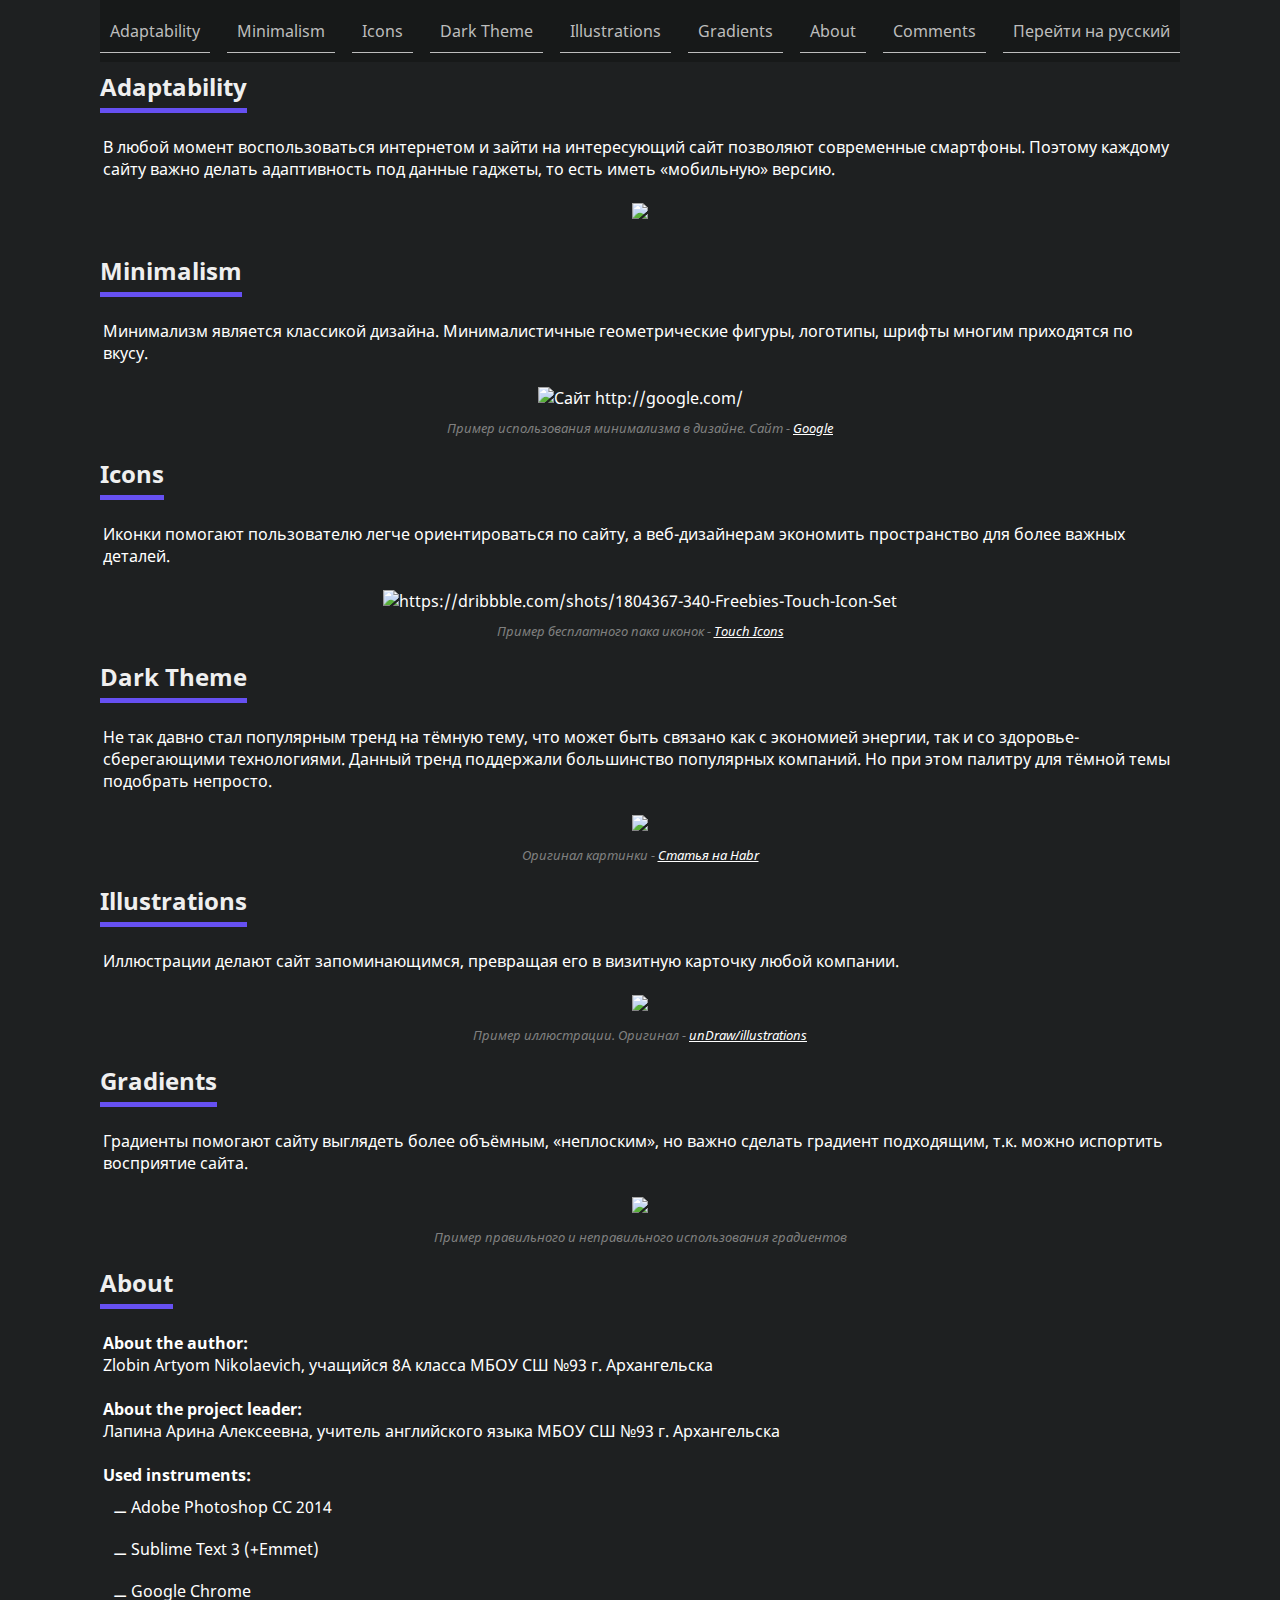
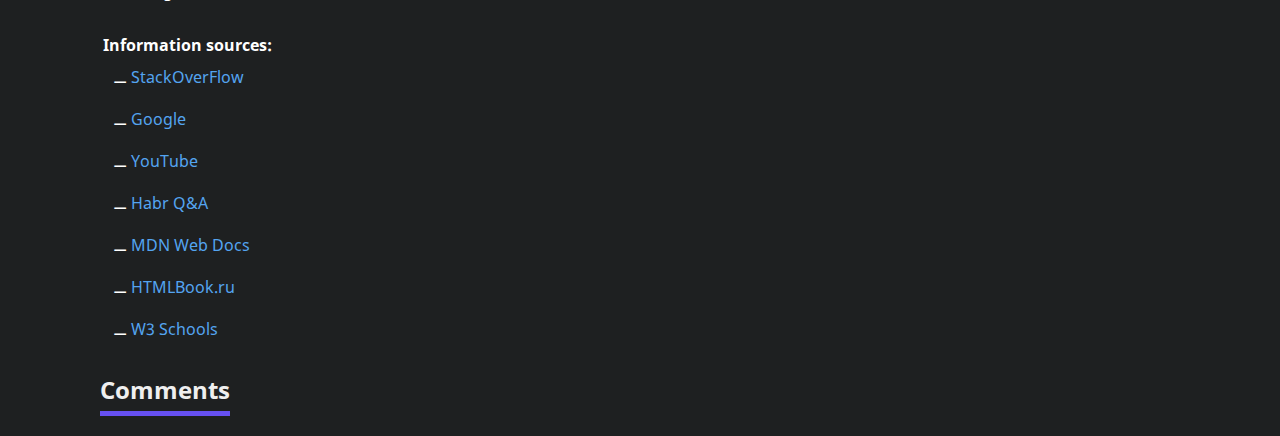
==== eng.html @ d15324bb "Update" ====
<!DOCTYPE html>
<html>
    <head>
        <meta charset="UTF-8">
        <meta name="viewport" content="width=device-width, initial-scale=1.0">
        <title>Modern web-design trends</title>
        <link rel="stylesheet" href="style.css">
        <script type="text/javascript" src="https://vk.com/js/api/openapi.js?169"></script>

        <script type="text/javascript">
          VK.init({apiId: 7828537, onlyWidgets: true});
        </script>

    </head>
    <body>
        <div id="loading">
            <span id="l1"></span>
            <span id="l2"></span>
            <span id="l3"></span>
            <span id="l4"></span>
        </div>
        <header>
            <div class="wrapper">
            <div id="menu-burger">
               <span id="bar1"></span>
               <span id="bar2"></span>
               <span id="bar3"></span>
            </div>
            <div id="menu">
            <h1>Menu</h1>
            <ul>
                <li>
                    <a class="menu-button" href="#adaptive">Adaptability</a>
                </li>
                <li>
                    <a class="menu-button" href="#minimal">Minimalism</a>
                </li>
                <li>
                    <a class="menu-button" href="#icons">Icons</a>
                </li>
                <li>
                    <a class="menu-button" href="#darktheme">Dark Theme</a>
                </li>
                <li>
                    <a class="menu-button" href="#illustrations">Illustrations</a>
                </li>
                <li>
                    <a class="menu-button" href="#gradients">Gradients</a>
                </li>
                <li>
                    <a class="menu-button" href="#about">About</a>
                </li>
                <li>
                    <a class="menu-button" href="#comments">Comments</a>
                </li>
                <li>
                    <a class="menu-button" href="index.html">Перейти на русский</a>
                </li>
            </ul>
        </div>
            </div>
        </header>
    <div id="content">
    <div id="adaptive">
        <div class="wrapper">
            <h2 class="title">
                Adaptability
            </h2>
            <div class="text">
                В любой момент воспользоваться интернетом и зайти на интересующий сайт позволяют современные смартфоны. Поэтому каждому сайту важно делать адаптивность под данные гаджеты, то есть иметь «мобильную» версию.
            </div>
            <div class="imgs">
                <div class="img"><img src="imgs/adaptive_01.jpg"></div>
            </div>
        </div>
    </div>
    <div id="minimal">
        <div class="wrapper">
            <h2 class="title">
                Minimalism
            </h2>
            <div class="text">
                Минимализм является классикой дизайна. Минималистичные геометрические фигуры, логотипы, шрифты многим приходятся по вкусу.
            </div>
            <div class="imgs">
                
                <div class="img"><img src="imgs/minimalism_01.jpg" alt="Сайт http://google.com/">
                <p>Пример использования минимализма в дизайне. Сайт - <a href="https://google.com">Google</a></p></div>
            </div>
        </div>
    </div>
    <div id="icons">
        <div class="wrapper">
            <h2 class="title">
                Icons
            </h2>
            <div class="text">
                Иконки помогают пользователю легче ориентироваться по сайту, а веб-дизайнерам экономить пространство для более важных деталей.
            </div>
            <div class="imgs">
                <div class="img"><img src="imgs/icons_01.jpg" alt="https://dribbble.com/shots/1804367-340-Freebies-Touch-Icon-Set">
                <p>Пример бесплатного пака иконок - <a href="https://dribbble.com/shots/1804367-340-Freebies-Touch-Icon-Set">Touch Icons</a></p></div>
            </div>
        </div>
    </div>
    <div id="darktheme">
        <div class="wrapper">
            <h2 class="title">
                Dark Theme
            </h2>
            <div class="text">
                Не так давно стал популярным тренд на тёмную тему, что может быть связано как с экономией энергии, так и со здоровье-сберегающими технологиями. Данный тренд поддержали большинство популярных компаний. Но при этом палитру для тёмной темы подобрать непросто.
            </div>
            <div class="imgs">
                <div class="img"><img src="imgs/darktheme_01.jpeg">
                <p>Оригинал картинки - <a href="https://habr.com/ru/company/funcorp/blog/506770/">Статья на Habr</a></p></div>
            </div>
        </div>
    </div>
    <div id="illustrations">
        <div class="wrapper">
            <h2 class="title">
                Illustrations
            </h2>
            <div class="text">
                Иллюстрации делают сайт запоминающимся, превращая его в визитную карточку любой компании. 
            </div>
            <div class="imgs">
                <div class="img"><img src="imgs/illustrations_01.png">
                <p>Пример иллюстрации. Оригинал - <a href="https://undraw.co/illustrations">unDraw/illustrations</a></p></div>
            </div>
        </div>
    </div>
    <div id="gradients">
        <div class="wrapper">
            <h2 class="title">
                Gradients
            </h2>
            <div class="text">
               Градиенты помогают сайту выглядеть более объёмным, «неплоским», но важно сделать градиент подходящим, т.к. можно испортить восприятие сайта.
            </div>
            <div class="imgs">
                <div class="img"><img src="imgs/gradients_01.jpg">
                    <p>Пример правильного и неправильного использования градиентов</p></div>
            </div>
        </div>
    </div>
    <div id="about">
        <div class="wrapper">
            <h2 class="title">
                About
            </h2>
            <div class="text">
                <h4>About the author:</h4>
                <p>Zlobin Artyom Nikolaevich, 
                учащийся 8А класса МБОУ СШ №93 г. Архангельска</p>
               <br/>

                <h4>About the project leader:</h4>
                <p>Лапина Арина Алексеевна, учитель английского языка МБОУ СШ №93 г. Архангельска</p>
                <br/>

                <h4>Used instruments:</h4>
                <ul>
                    <li>
                        Adobe Photoshop CC 2014
                    </li>
                    <li>
                        Sublime Text 3 (+Emmet)
                    </li>
                    <li>
                        Google Chrome
                    </li>
                </ul>
                <br/>

                <h4>Information sources:</h4>
                <ul>
                    <li>
                        <a href="https://stackoverflow.com/">StackOverFlow</a>
                    </li>
                    <li>
                        <a href="https://google.com/">Google</a>
                    </li>
                    <li>
                        <a href="https://youtube.com/">YouTube</a>
                    </li>
                    <li>
                        <a href="https://qna.habr.com/">Habr Q&A</a>
                    </li>
                    <li>
                        <a href="https://developer.mozilla.org/">MDN Web Docs</a>
                    </li>
                    <li>
                        <a href="http://htmlbook.ru/">HTMLBook.ru</a>
                    </li>
                    <li>
                        <a href="https://www.w3schools.com/">W3 Schools</a>
                    </li>
                </ul>
                   
            </div>
        </div>
    </div>
    <div id="comments">
        <div class="wrapper">
            <h2 class="title">
                Comments
            </h2>
            <div id="vk_comments"></div>
            <script type="text/javascript">
            VK.Widgets.Comments("vk_comments", {limit: 10, attach: "*"});
            </script>
        </div>
    </div>
    </div>
    <script src="script.js">
    </script>
    </body>
</html>
---- style.css ----
﻿@font-face{
    font-family: NotoSans;
    src: url(fonts/NotoSans-Regular.ttf); 
    font-style: normal;
    font-weight: normal;

}

@font-face{
    font-family: NotoSans;
    src: url(fonts/NotoSans-Italic.ttf); 
    font-style: italic;
    font-weight: normal;

}

@font-face{
    font-family: NotoSans;
    src: url(fonts/NotoSans-Bold.ttf); 
    font-style: normal;
    font-weight: bold;

}

@font-face{
    font-family: NotoSans;
    src: url(fonts/NotoSans-BoldItalic.ttf); 
    font-style: italic;
    font-weight: bold;

}

*{
    margin: 0;
    padding: 0;
    color: white;
}

body{
    font-family: NotoSans;
    background-color: #1e2021;
}

li{
    list-style: none;
}

.wrapper{
    max-width: 1080px;
    margin: 0 auto 20px;
}

header{
    background-color: #171919;
    position: fixed;
    left: calc((100% - 1080px)/2);
    width: 1080px;
}

#loading {
    z-index: 11;
    width: 100%;
    height: 100%;
    position: fixed;
    background-color: #1e2021;
}

#loading span{
    position: absolute;
    display: block;
    border-radius: 100%;
    transition: all .5s ease;
    border-color: white;
}

#loading #l1{
    border-left: solid 5px;
    border-bottom: solid 5px;
    width: 100px;
    height: 100px;
    left: calc(50% - 50px);
    top: calc(50% - 50px);
    animation: rotate .8s linear infinite;
}
#loading #l2{
    border-right: solid 5px;
    border-bottom: solid 5px;
    width: 70px;
    height: 70px;
    left: calc(50% - 35px);
    top: calc(50% - 35px);
    animation: rotate 1s linear infinite;
}
#loading #l3{
    border-right: solid 5px;
    border-top: solid 5px;
    width: 50px;
    height: 50px;
    left: calc(50% - 25px);
    top: calc(50% - 25px);
    animation: rotate 1.2s linear infinite;
}
#loading #l4{
    border-left: solid 5px;
    border-top: solid 5px;
    width: 30px;
    height: 30px;
    left: calc(50% - 15px);
    top: calc(50% - 15px);
    animation: rotate 1.4s linear infinite;
}

#header-nav{
    font-size: 1.2em;
    font-weight: 600;
    padding: 20px;
}

#header-list{
    display: flex;
    justify-content: space-between;
}

#menu h1{
    display: none;
}   

#menu ul{
    margin: 20px 0 20px 0;
    display: flex;
    justify-content: space-between;
    width: 100%;
}
#menu a{
    color: #bdbdbd;
    font-size: 16px;
    font-weight: normal;
    text-decoration: none;
    border-bottom: solid 1px #bdbdbd;
    padding: 10px;
}

#menu ul li a:hover, #menu ul li a:focus{
    border-bottom-color: white;
    color: white;
}

#content{
    padding-top: 70px;
}

.title{
    padding-bottom: 5px;
    border-bottom: solid 5px #6650f2;
    margin-bottom: 20px;
    width: max-content;
    transition: .3s;
    color: #efefef;
}

.title:hover{
    border-color: #7b66ff;
    transition: .3s;
}

.text{
    padding: 3px;
}

.text ul li{
    list-style: inside;
    list-style-type: '⚊';
    padding: 10px;
}

.text a{
    text-decoration: none;
    color: #54a4f0;
}

.imgs img{
    border: none;
    margin: 10px auto;
    max-width: 100%;
    transition: 1s;
}


.imgs .img{
    text-align: center;
    margin-top: 10px;
}

.imgs .img p{
    font-size: .84em;
    color: grey;
    font-style: italic;
}


@media( max-width: 1080px ){
    header{
        position: inherit;
    }

    #menu-burger{
        background-color: #171919;
        padding: 10px;
        position: fixed;
        display: inline-block;
        cursor: pointer;
        z-index: 10;

    }

    #bar1, #bar2, #bar3{
        display: block;
        width: 40px;
        height: 4px;
        margin-top: 6px;
        border-radius: 40px;
        background-color: white;
        transition: .5s;
    }

    .toggled{
        margin-top: 17px;
    }

    .toggled  #bar1{
        -ms-transform: rotate(-45deg) translate(0, 50%);
        -moz-transform: rotate(-45deg) translate(0, 50%);
        -webkit-transform: rotate(-45deg) translate(0, 50%);
        -o-transform: rotate(-45deg) translate(0, 50%);
        transform: rotate(-45deg) translate(0, 50%);
        margin: 0;
    }

    .toggled  #bar2{
        -ms-transform: rotate(45deg) translate(0, -50%);
        -moz-transform: rotate(45deg) translate(0, -50%);
        -webkit-transform: rotate(45deg) translate(0, -50%);
        -o-transform: rotate(45deg) translate(0, -50%);
        transform: rotate(45deg) translate(0, -50%);
        margin: 0;
    }

    .toggled  #bar3{
        opacity: 0;
    }

    #menu{
        position: fixed;
        display: block;
        height: 100%;
        left: -100%;
        transition: .3s;
        overflow-y: auto;
    }

    #menu h1{
        margin-top: 10px;
        display: block;
        text-align: center;
        overflow: auto;
    }

    #menu.opened{
        background-color: #171919;
        width: 100%;
        max-width: 100%;
        left: 0;
        transition: .3s;
    }

    #menu ul{
        display: block;
    }

    #menu ul li{
        border-bottom: solid .5px #bdbdbd;
        font-size: 18px;
        display: table;
        margin: 0 auto;
        padding: 20px 0 20px 0;
        width: inherit;
        text-align: center;
    }

    #menu ul li a{
        color: #bdbdbd;
        border: none;
    }

    #menu ul li a:hover, #menu ul li a:focus{
        color: white;
    }

    #content{
        padding-top: 50px;
    }

    .title{
        padding: 0 10px 10px 10px;
    }

    header .wrapper{
        margin: 0;
    }

    .wrapper{
        margin: 10px 0;
    }


}

@keyframes rotate{
    0%{
        transform: rotate(0deg);
    }
    65%{
        transform: rotate(180deg);
    }
    100%{
        transform: rotate(360deg);
    }
}
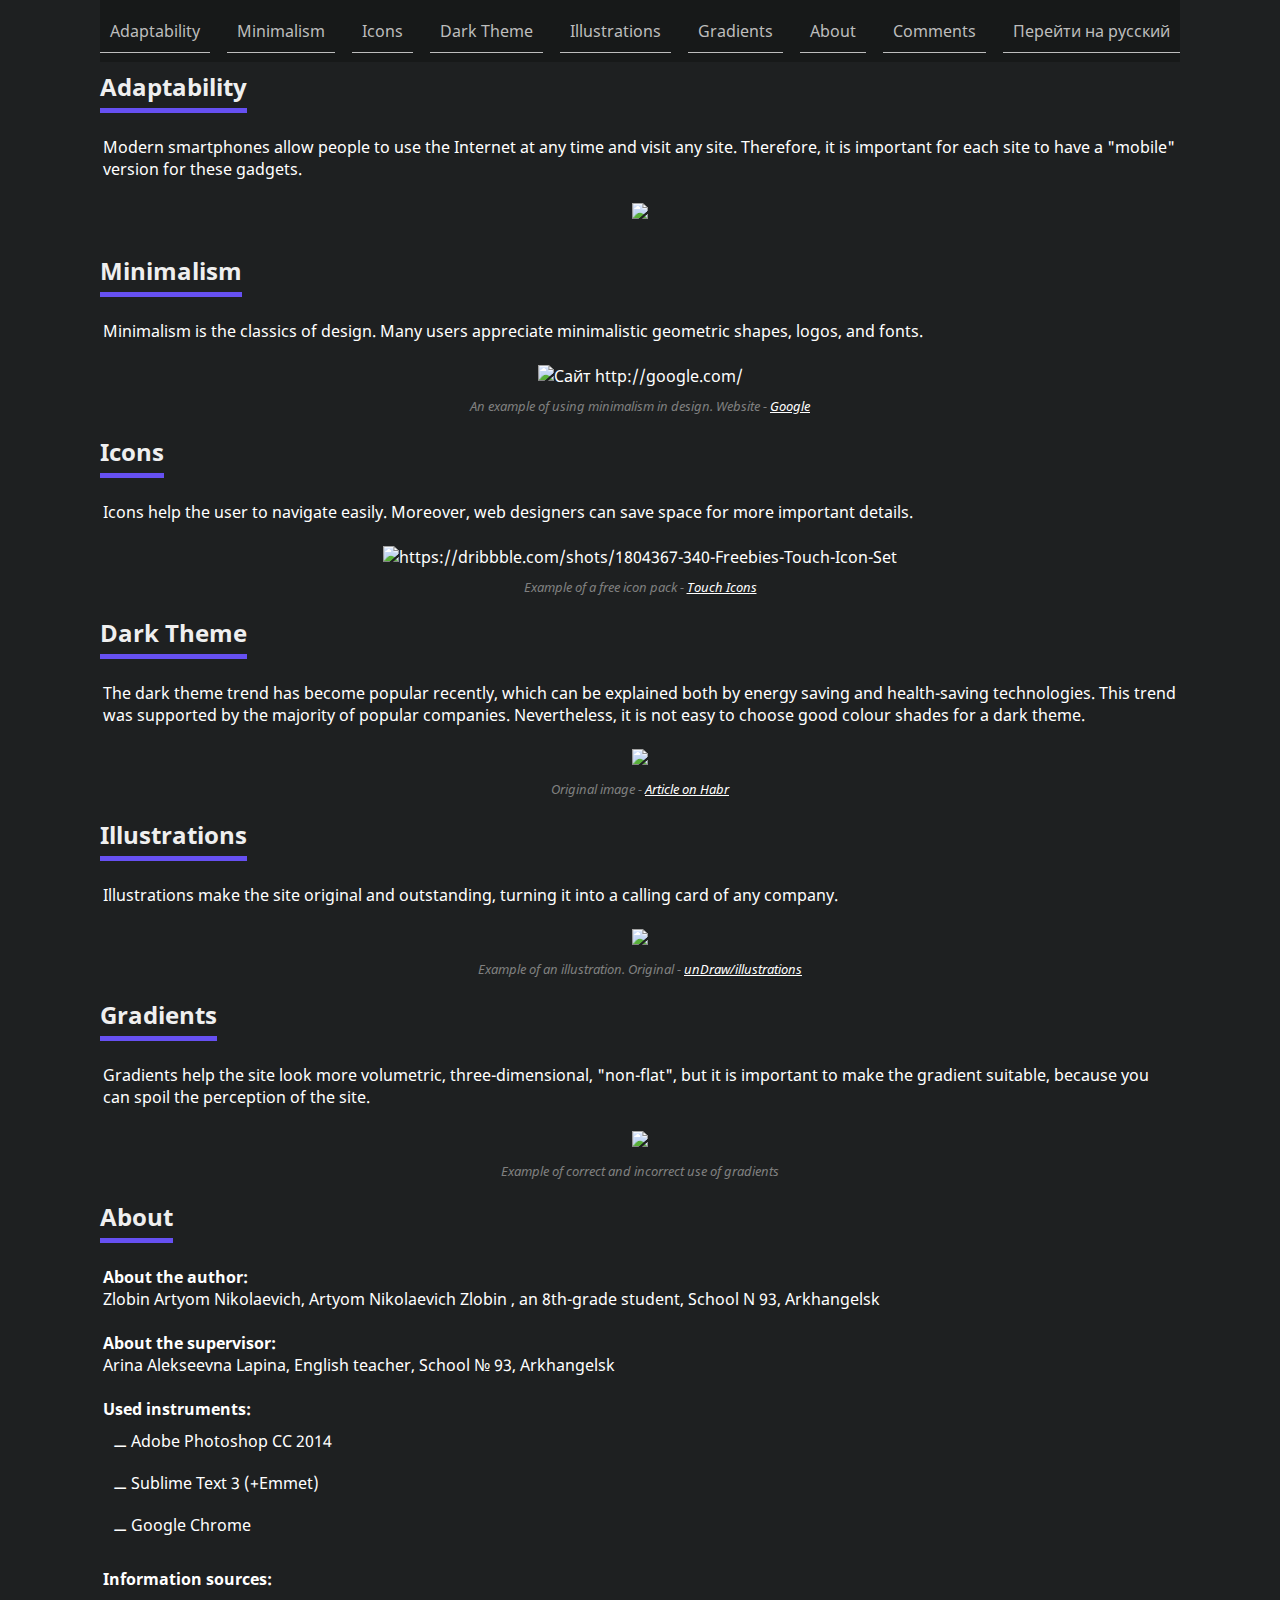
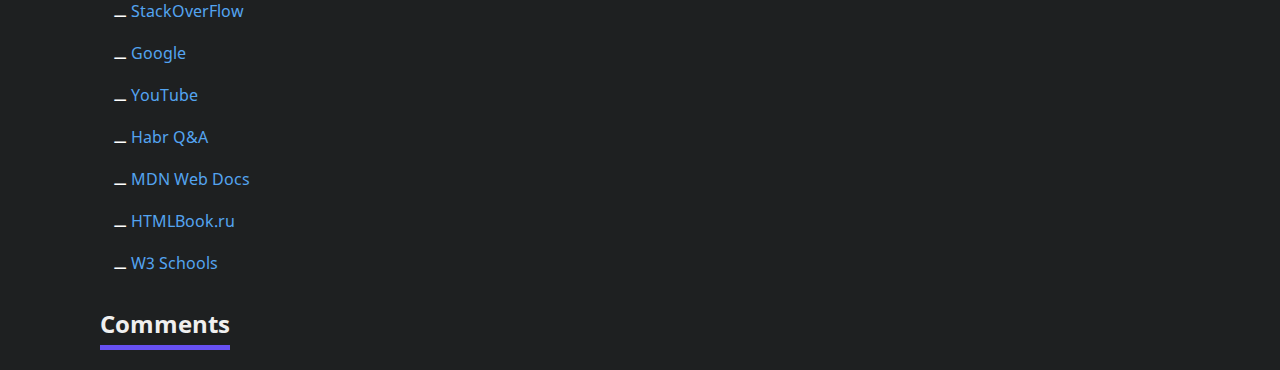
==== commit ad80668b: "Make it better" ====
--- a/eng.html
+++ b/eng.html
@@ -67,7 +67,7 @@
                 Adaptability
             </h2>
             <div class="text">
-                В любой момент воспользоваться интернетом и зайти на интересующий сайт позволяют современные смартфоны. Поэтому каждому сайту важно делать адаптивность под данные гаджеты, то есть иметь «мобильную» версию.
+                Modern smartphones allow people to use the Internet at any time and visit any site. Therefore, it is important for each site to have a "mobile" version for these gadgets.
             </div>
             <div class="imgs">
                 <div class="img"><img src="imgs/adaptive_01.jpg"></div>
@@ -80,12 +80,12 @@
                 Minimalism
             </h2>
             <div class="text">
-                Минимализм является классикой дизайна. Минималистичные геометрические фигуры, логотипы, шрифты многим приходятся по вкусу.
+                Minimalism is the classics of design. Many users appreciate minimalistic geometric shapes, logos, and fonts.
             </div>
             <div class="imgs">
                 
                 <div class="img"><img src="imgs/minimalism_01.jpg" alt="Сайт http://google.com/">
-                <p>Пример использования минимализма в дизайне. Сайт - <a href="https://google.com">Google</a></p></div>
+                <p>An example of using minimalism in design. Website - <a href="https://google.com">Google</a></p></div>
             </div>
         </div>
     </div>
@@ -95,11 +95,11 @@
                 Icons
             </h2>
             <div class="text">
-                Иконки помогают пользователю легче ориентироваться по сайту, а веб-дизайнерам экономить пространство для более важных деталей.
+                Icons help the user to navigate easily. Moreover, web designers can save space for more important details.
             </div>
             <div class="imgs">
                 <div class="img"><img src="imgs/icons_01.jpg" alt="https://dribbble.com/shots/1804367-340-Freebies-Touch-Icon-Set">
-                <p>Пример бесплатного пака иконок - <a href="https://dribbble.com/shots/1804367-340-Freebies-Touch-Icon-Set">Touch Icons</a></p></div>
+                <p>Example of a free icon pack - <a href="https://dribbble.com/shots/1804367-340-Freebies-Touch-Icon-Set">Touch Icons</a></p></div>
             </div>
         </div>
     </div>
@@ -109,11 +109,12 @@
                 Dark Theme
             </h2>
             <div class="text">
-                Не так давно стал популярным тренд на тёмную тему, что может быть связано как с экономией энергии, так и со здоровье-сберегающими технологиями. Данный тренд поддержали большинство популярных компаний. Но при этом палитру для тёмной темы подобрать непросто.
+                The dark theme trend has become popular recently, which can be explained both by energy saving and health-saving technologies. This trend was supported by the majority of popular companies. Nevertheless, it is not easy to choose good colour shades for a dark theme.
+
             </div>
             <div class="imgs">
                 <div class="img"><img src="imgs/darktheme_01.jpeg">
-                <p>Оригинал картинки - <a href="https://habr.com/ru/company/funcorp/blog/506770/">Статья на Habr</a></p></div>
+                <p>Original image - <a href="https://habr.com/ru/company/funcorp/blog/506770/">Article on Habr</a></p></div>
             </div>
         </div>
     </div>
@@ -123,11 +124,11 @@
                 Illustrations
             </h2>
             <div class="text">
-                Иллюстрации делают сайт запоминающимся, превращая его в визитную карточку любой компании. 
+                Illustrations make the site original and outstanding, turning it into a calling card of any company.
             </div>
             <div class="imgs">
                 <div class="img"><img src="imgs/illustrations_01.png">
-                <p>Пример иллюстрации. Оригинал - <a href="https://undraw.co/illustrations">unDraw/illustrations</a></p></div>
+                <p>Example of an illustration. Original - <a href="https://undraw.co/illustrations">unDraw/illustrations</a></p></div>
             </div>
         </div>
     </div>
@@ -137,11 +138,11 @@
                 Gradients
             </h2>
             <div class="text">
-               Градиенты помогают сайту выглядеть более объёмным, «неплоским», но важно сделать градиент подходящим, т.к. можно испортить восприятие сайта.
+               Gradients help the site look more volumetric, three-dimensional, "non-flat", but it is important to make the gradient suitable, because you can spoil the perception of the site.
             </div>
             <div class="imgs">
                 <div class="img"><img src="imgs/gradients_01.jpg">
-                    <p>Пример правильного и неправильного использования градиентов</p></div>
+                    <p>Example of correct and incorrect use of gradients</p></div>
             </div>
         </div>
     </div>
@@ -153,11 +154,11 @@
             <div class="text">
                 <h4>About the author:</h4>
                 <p>Zlobin Artyom Nikolaevich, 
-                учащийся 8А класса МБОУ СШ №93 г. Архангельска</p>
+                Artyom Nikolaevich Zlobin , an 8th-grade student, School N 93, Arkhangelsk</p>
                <br/>
 
-                <h4>About the project leader:</h4>
-                <p>Лапина Арина Алексеевна, учитель английского языка МБОУ СШ №93 г. Архангельска</p>
+                <h4>About the supervisor:</h4>
+                <p>Arina Alekseevna Lapina, English teacher, School № 93, Arkhangelsk</p>
                 <br/>
 
                 <h4>Used instruments:</h4>
--- a/style.css
+++ b/style.css
@@ -182,9 +182,17 @@
     border: none;
     margin: 10px auto;
     max-width: 100%;
-    transition: 1s;
-}
-
+    transition: .4s;
+    -webkit-transition: all 1s ease;
+    -moz-transition: all 1s ease;
+    -o-transition: all 1s ease;
+    -ms-transition: all 1s ease;
+    transition: all 1s ease;
+}
+
+.imgs img:hover{
+    box-shadow: 0 0 10px rgba(255, 255, 255, .5);
+}
 
 .imgs .img{
     text-align: center;
